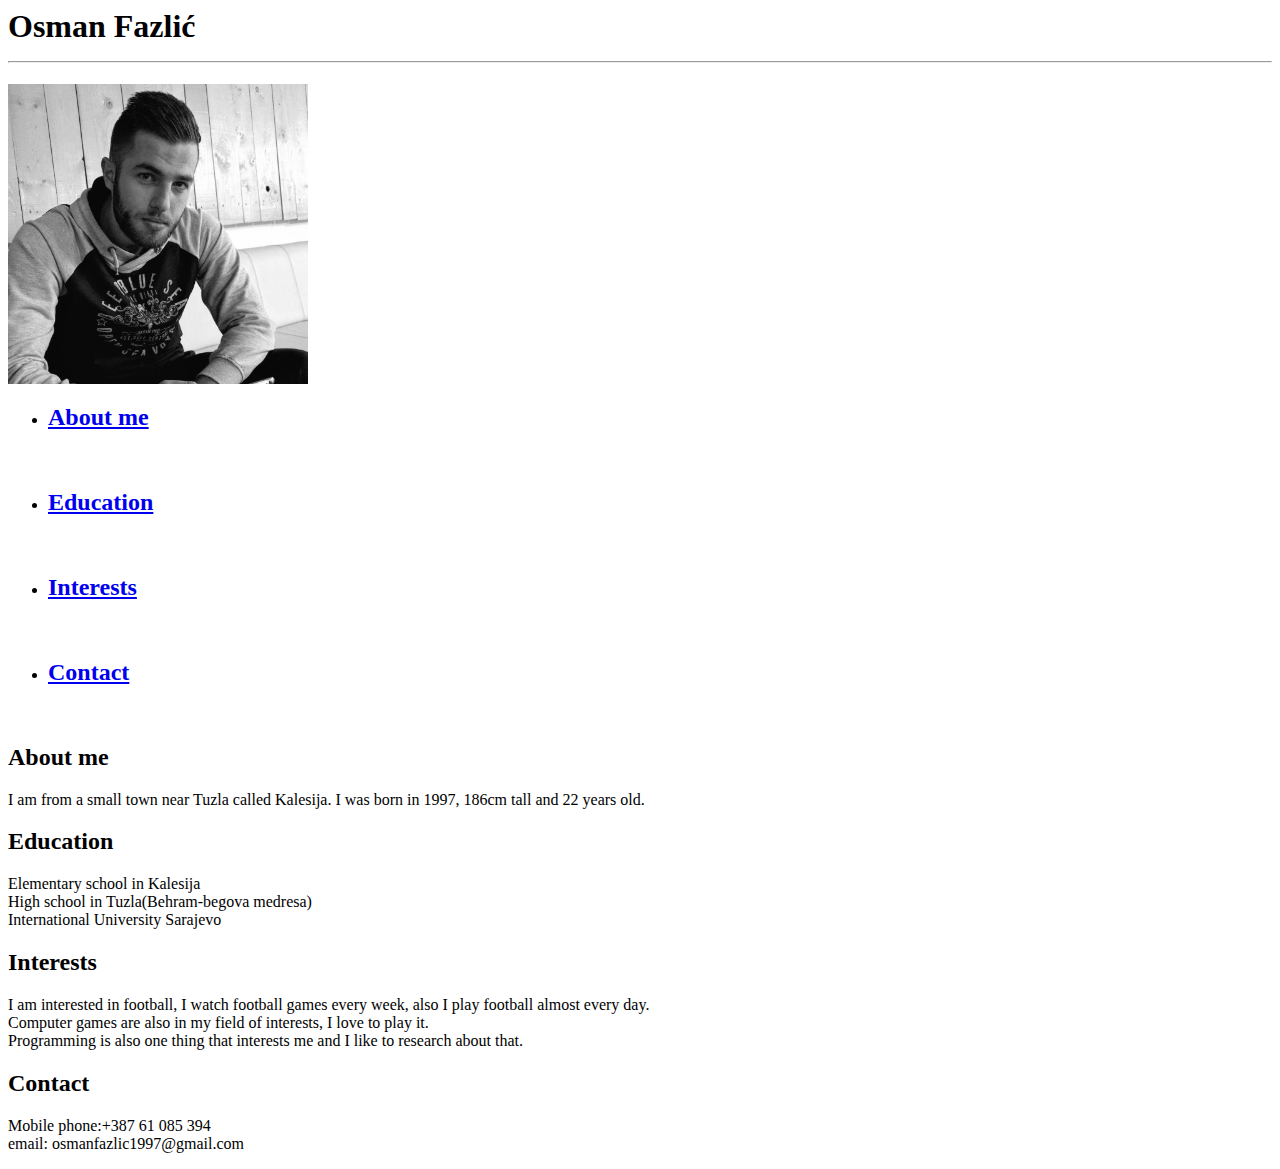
==== index.html @ 454ef1fc "resume" ====
<! DOCTYPE html>
<!-- 
	Name: Osman Fazlić
	Course name: Web Applications Development
	Professor: Ali Almisreb
	Date: October 17th, 2019
 -->
<html>
	<head>
		<title>Osman Fazlić</title>
		

		
	</head>
	<body>
	
		<h1>Osman Fazlić<hr></h1>
		<img src="Osman_slika.jpg" width="300" height="300">
		
		<ul>
			<li><a href="#about me"><h2>About me</h2></a></li><br>
			<li><a href="#education"><h2>Education</h2></a></li><br>
			<li><a href="#interests"><h2>Interests</h2></a></li><br>
			<li><a href="#contact"><h2>Contact</h2></a></li><br>
		</ul>
		
		</p>
		<h2 id="about me"> About me </h2>
        <p>
		I am from a small town near Tuzla called Kalesija. I was born in 1997, 186cm tall and 22 years old. 
		</p>		
		<h2 id="education"> Education </h2> 
		<p> Elementary school in Kalesija<br>
		    High school in Tuzla(Behram-begova medresa)<br>
			International University Sarajevo<br>
		</p>
		<h2 id="interests"> Interests </h2> 
			<p> I am interested in football, I watch football games every week, also I play football almost every day.<br>
			    Computer games are also in my field of interests, I love to play it.<br>
				Programming is also one thing that interests me and I like to research about that.
			</p>
		<h2 id="contact"> Contact </h2>
            <p>Mobile phone:+387 61 085 394<br>
               email: osmanfazlic1997@gmail.com
            </p>			   
	</body>
</html>
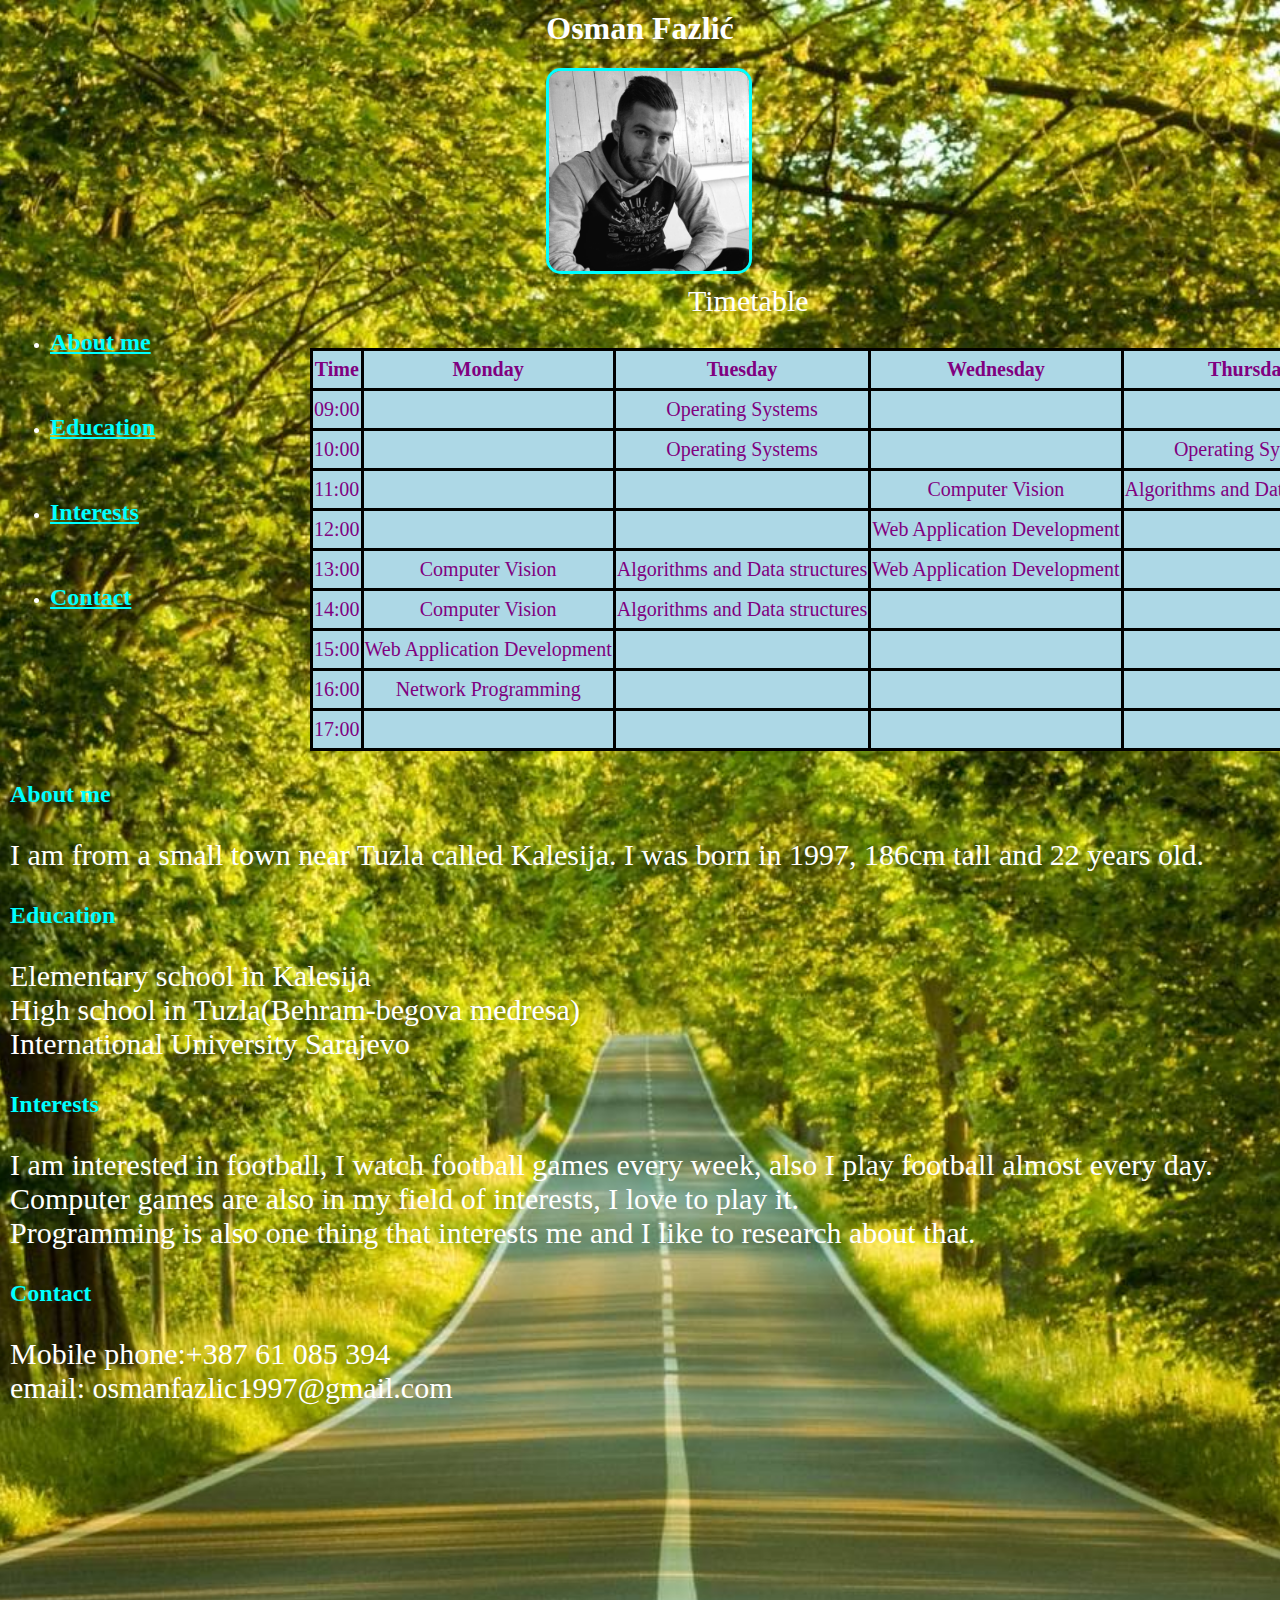
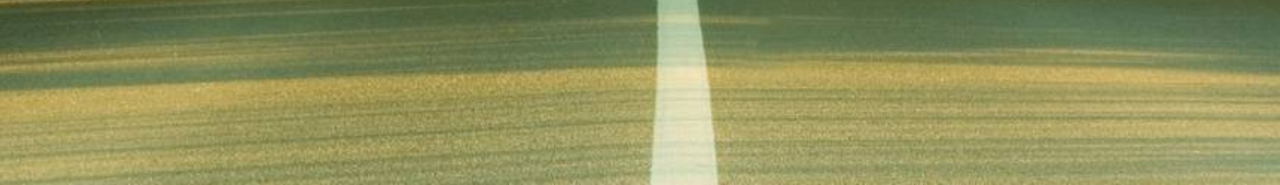
==== commit 2ee2e7b5: "CSS progress" ====
--- a/index.html
+++ b/index.html
@@ -3,28 +3,114 @@
 	Name: Osman Fazlić
 	Course name: Web Applications Development
 	Professor: Ali Almisreb
-	Date: October 17th, 2019
+	Date: October 17td, 2019
  -->
 <html>
 	<head>
 		<title>Osman Fazlić</title>
-		
-
-		
+		<link href="os.css" type="text/css" rel="stylesheet">	
 	</head>
 	<body>
 	
-		<h1>Osman Fazlić<hr></h1>
-		<img src="Osman_slika.jpg" width="300" height="300">
+		<h1>Osman Fazlić</h1>
+		<img class='photo' src="Osman_slika.jpg" widtd="300" height="300"/>
 		
-		<ul>
-			<li><a href="#about me"><h2>About me</h2></a></li><br>
-			<li><a href="#education"><h2>Education</h2></a></li><br>
-			<li><a href="#interests"><h2>Interests</h2></a></li><br>
-			<li><a href="#contact"><h2>Contact</h2></a></li><br>
-		</ul>
+		<div class="navigation">
+			<ul>
+				<li><a href="#about me"><h2>About me</h2></a></li><br>
+				<li><a href="#education"><h2>Education</h2></a></li><br>
+				<li><a href="#interests"><h2>Interests</h2></a></li><br>
+				<li><a href="#contact"><h2>Contact</h2></a></li><br>
+			</ul>
+		</div>
 		
-		</p>
+		<div class="timetable">
+		<p>Timetable</p>
+		<table>
+			<tr>
+				<th>Time</th>
+				<th>Monday</th>
+				<th>Tuesday</th>
+				<th>Wednesday</th>
+				<th>Thursday</th>
+				<th>Friday</th>
+			</tr>
+			<tr>
+				<td>09:00</td>
+				<td></td>
+				<td>Operating Systems</td>
+				<td></td>
+				<td></td>
+				<td></td>
+			</tr>
+			<tr>
+				<td>10:00</td>
+				<td></td>
+				<td>Operating Systems</td>
+				<td></td>
+				<td>Operating Systems</td>
+				<td></td>
+			</tr>
+			<tr>
+				<td>11:00</td>
+				<td></td>
+				<td></td>
+				<td>Computer Vision</td>
+				<td>Algorithms and Data structures</td>
+				<td></td>
+			</tr>
+			<tr>
+				<td>12:00</td>
+				<td></td>
+				<td></td>
+				<td>Web Application Development</td>
+				<td></td>
+				<td></td>
+			</tr>
+			<tr>
+				<td>13:00</td>
+				<td>Computer Vision</td>
+				<td>Algorithms and Data structures</td>
+				<td>Web Application Development</td>
+				<td></td>
+				<td></td>
+			</tr>
+			<tr>
+				<td>14:00</td>
+				<td>Computer Vision</td>
+				<td>Algorithms and Data structures</td>
+				<td></td>
+				<td></td>
+				<td></td>
+			</tr>
+			<tr>
+				<td>15:00</td>
+				<td>Web Application Development</td>
+				<td></td>
+				<td></td>
+				<td></td>
+				<td></td>
+			</tr>
+			<tr>
+				<td>16:00</td>
+				<td>Network Programming</td>
+				<td></td>
+				<td></td>
+				<td></td>
+				<td></td>
+			</tr>
+			<tr>
+				<td>17:00</td>
+				<td></td>
+				<td></td>
+				<td></td>
+				<td></td>
+				<td></td>
+			</tr>
+		</table>
+		</div>
+
+		<div class="text">
 		<h2 id="about me"> About me </h2>
         <p>
 		I am from a small town near Tuzla called Kalesija. I was born in 1997, 186cm tall and 22 years old. 
@@ -42,6 +128,8 @@
 		<h2 id="contact"> Contact </h2>
             <p>Mobile phone:+387 61 085 394<br>
                email: osmanfazlic1997@gmail.com
-            </p>			   
+            </p>
+		</div>
+				
 	</body>
 </html>--- a/os.css
+++ b/os.css
@@ -0,0 +1,72 @@
+body {
+	background-image: url('427852.jpg') ;
+	background-repeat: no-repeat;
+	background-position: center;
+	background-size: cover;
+	margin: 10px;
+
+	font-family: Magneto;
+	color: white;
+
+}
+h1 {
+	text-align: center;
+}
+a, h2 {
+	color: cyan;
+}
+p {
+	font-size: 30px;
+	font-family:Harlow Solid Italic;
+	color:white;
+}
+table, tr, td, th {
+	background-color: lightBlue;
+	border:3px solid black;
+	border-collapse: collapse;
+	color: purple;
+	font-size: 20px;
+	font-family: Times New Roman;
+	text-align: center;
+}
+th, td {
+	height: 40px;
+}
+/*************************************/
+.navigation {
+	display: inline;
+	position: relative;
+	width: 30%;
+	top: 35px;
+}
+.timetable {
+	position: relative;
+	display: inline;
+	top: -360px;
+	left: 300px;
+}
+.timetable>p{
+	text-indent: 30%;
+}
+.text {
+	position: relative;
+	top: -350px;
+}
+a:hover {
+  color: blue;
+}
+/*************************************/
+.photo {
+	border: 3px solid cyan;
+	border-radius: 15px;
+	position: relative;
+	left:42.5%;
+	width: 200px;
+	height: 200px;
+}
+.photo:hover {
+	width: 400px;
+	height: 400px;
+	left: 36%;
+}
+	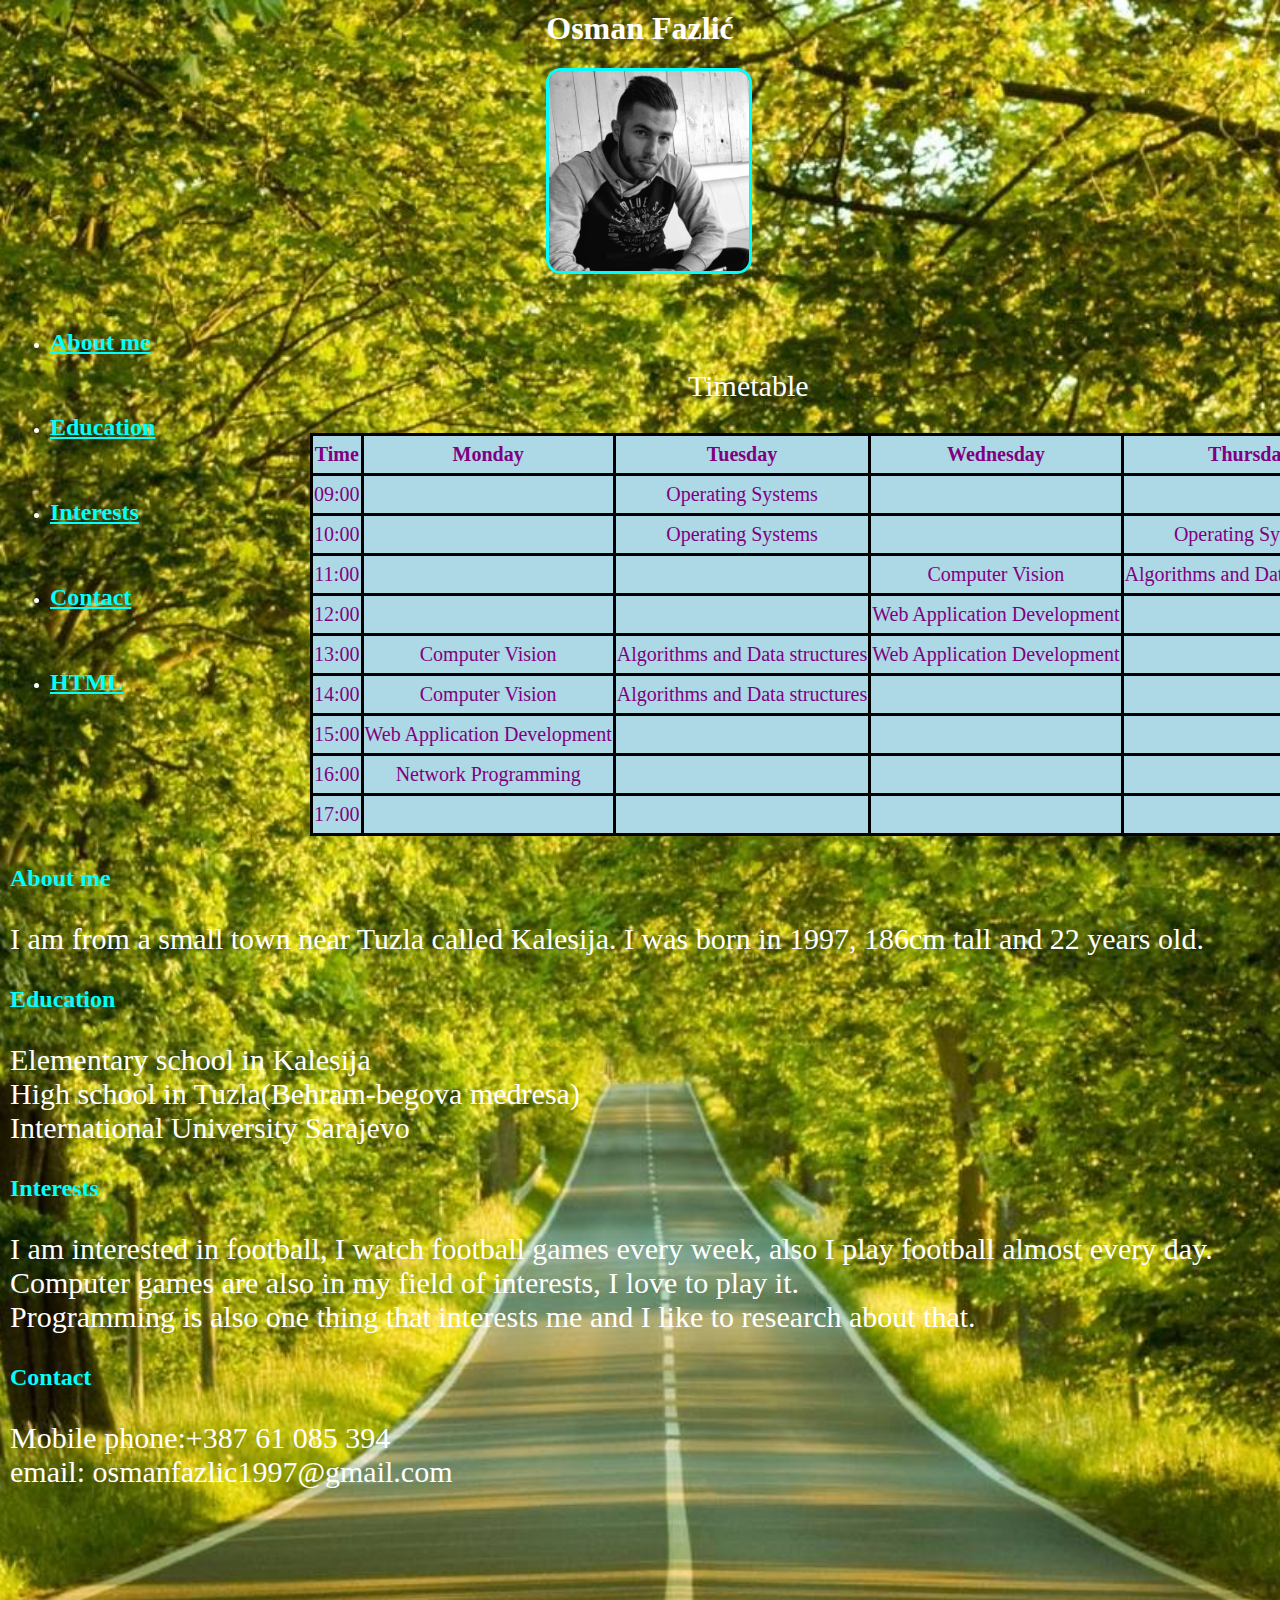
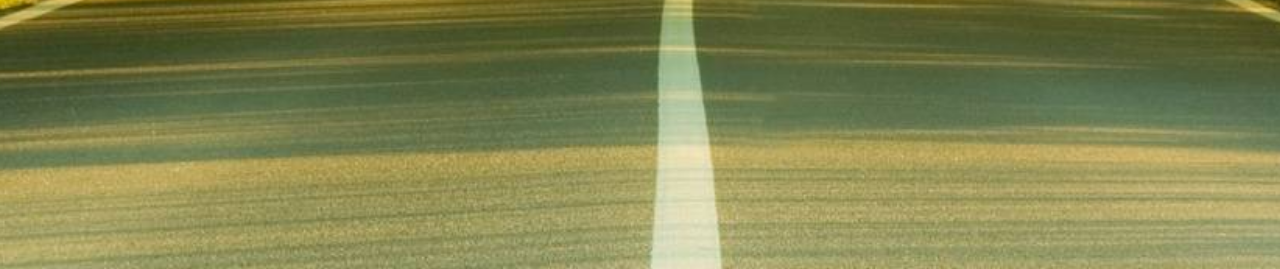
==== commit 6686d983: "Update index.html" ====
--- a/index.html
+++ b/index.html
@@ -21,6 +21,7 @@
 				<li><a href="#education"><h2>Education</h2></a></li><br>
 				<li><a href="#interests"><h2>Interests</h2></a></li><br>
 				<li><a href="#contact"><h2>Contact</h2></a></li><br>
+				<li><a href="https://osman97.github.io/prvi.html"><h2>HTML</h2></a></li><br>
 			</ul>
 		</div>
 		
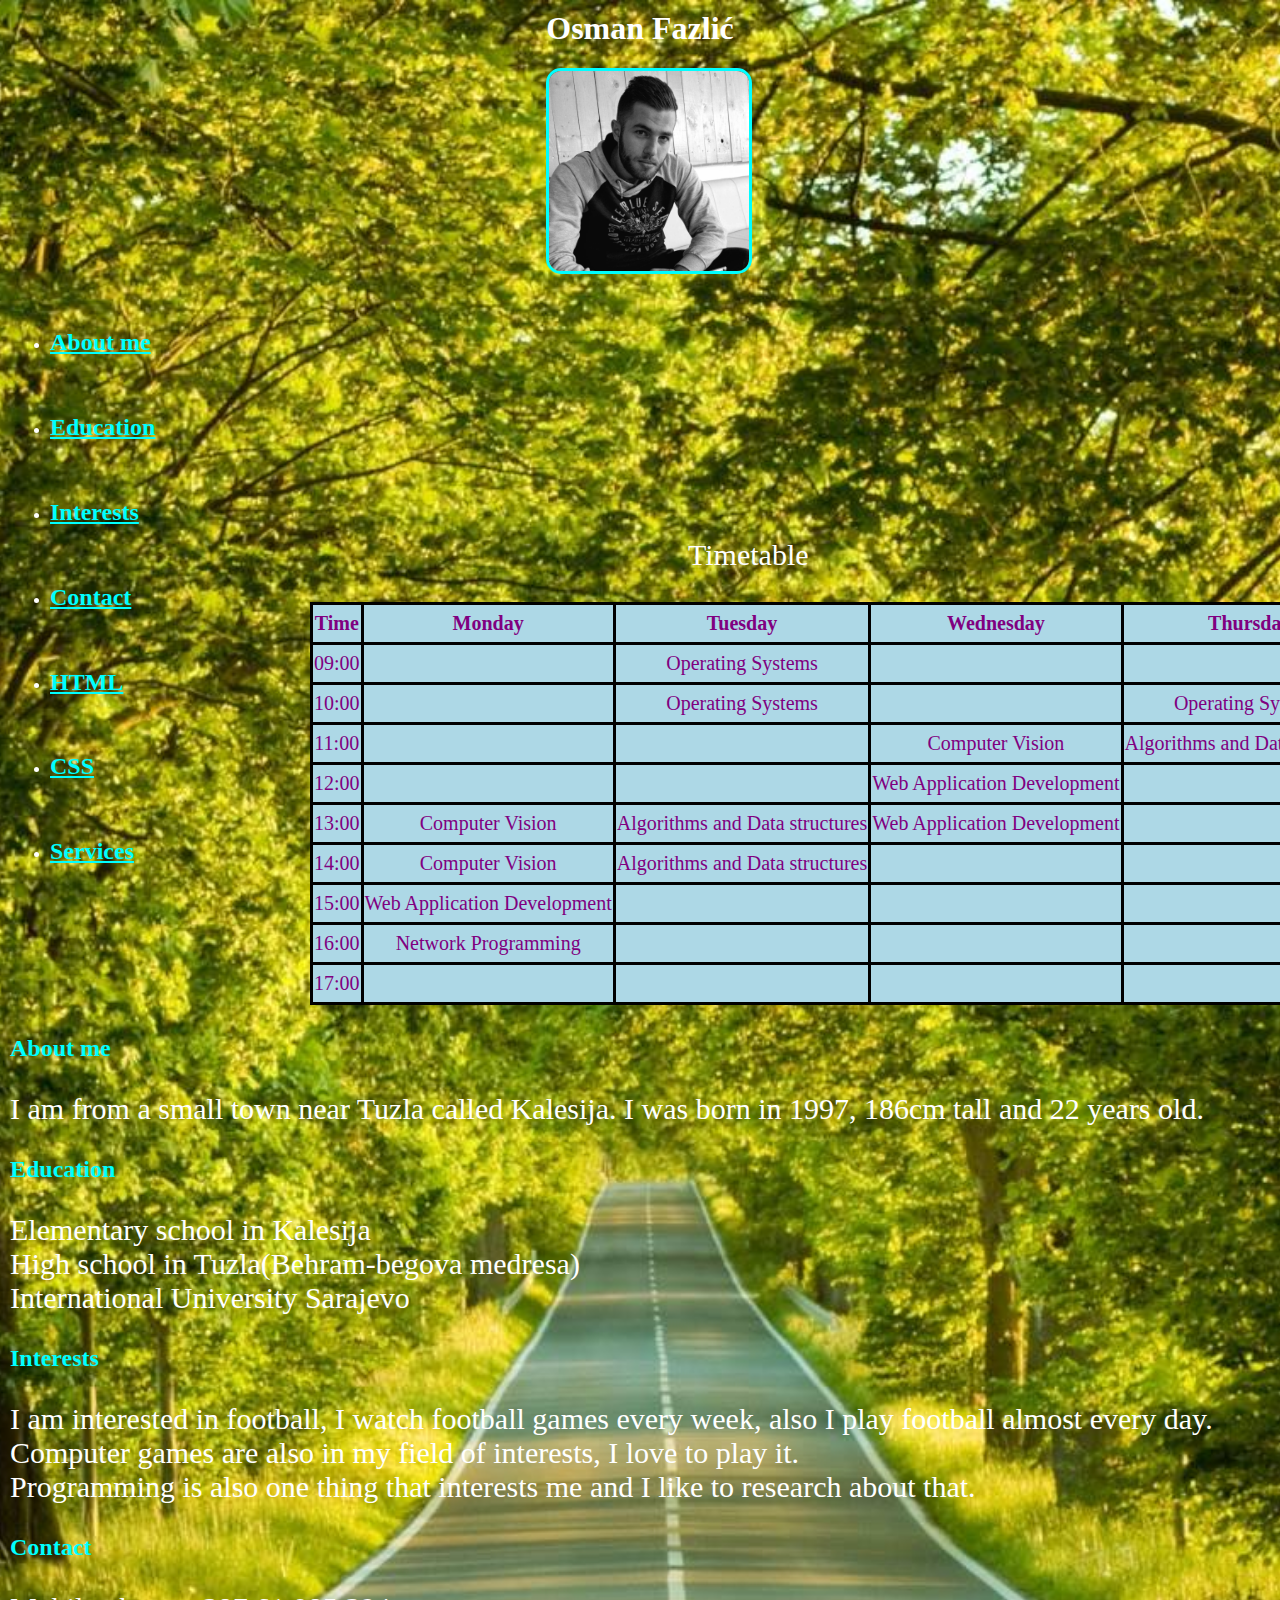
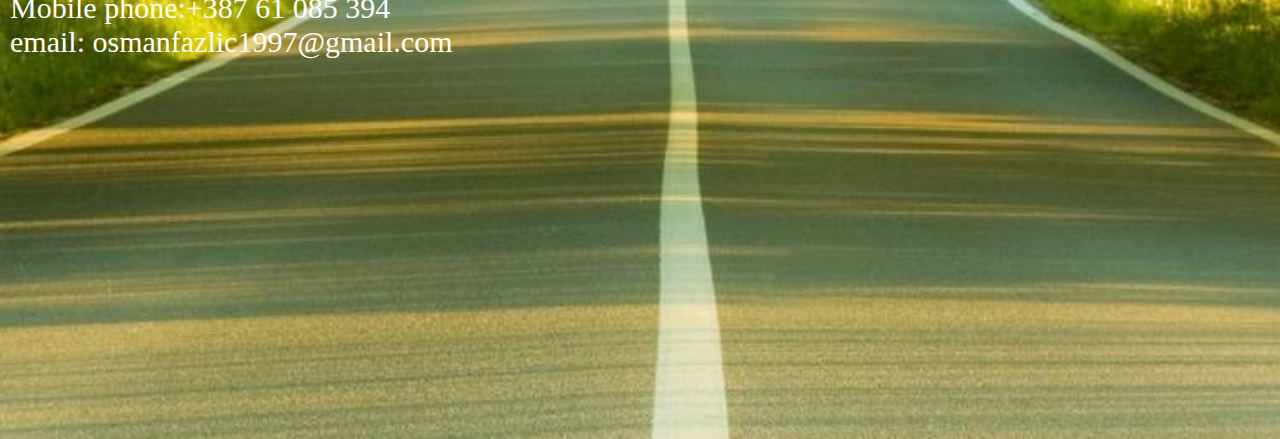
==== commit fd23def2: "Update index.html" ====
--- a/index.html
+++ b/index.html
@@ -3,7 +3,7 @@
 	Name: Osman Fazlić
 	Course name: Web Applications Development
 	Professor: Ali Almisreb
-	Date: October 17td, 2019
+	Date: December 15th, 2019
  -->
 <html>
 	<head>
@@ -21,7 +21,9 @@
 				<li><a href="#education"><h2>Education</h2></a></li><br>
 				<li><a href="#interests"><h2>Interests</h2></a></li><br>
 				<li><a href="#contact"><h2>Contact</h2></a></li><br>
-				<li><a href="https://osman97.github.io/prvi.html"><h2>HTML</h2></a></li><br>
+				<li><a href="https://osman97.github.io/prvi.html" target="_blank"><h2>HTML</h2></a></li><br>
+				<li><a href="https://osman97.github.io/drugi.html" target="_blank"><h2>CSS</h2></a></li><br>
+				<li><a href="https://osman97.github.io/calculatorOsman.html" target="_blank"><h2>Services</h2></a></li><br>			
 			</ul>
 		</div>
 		
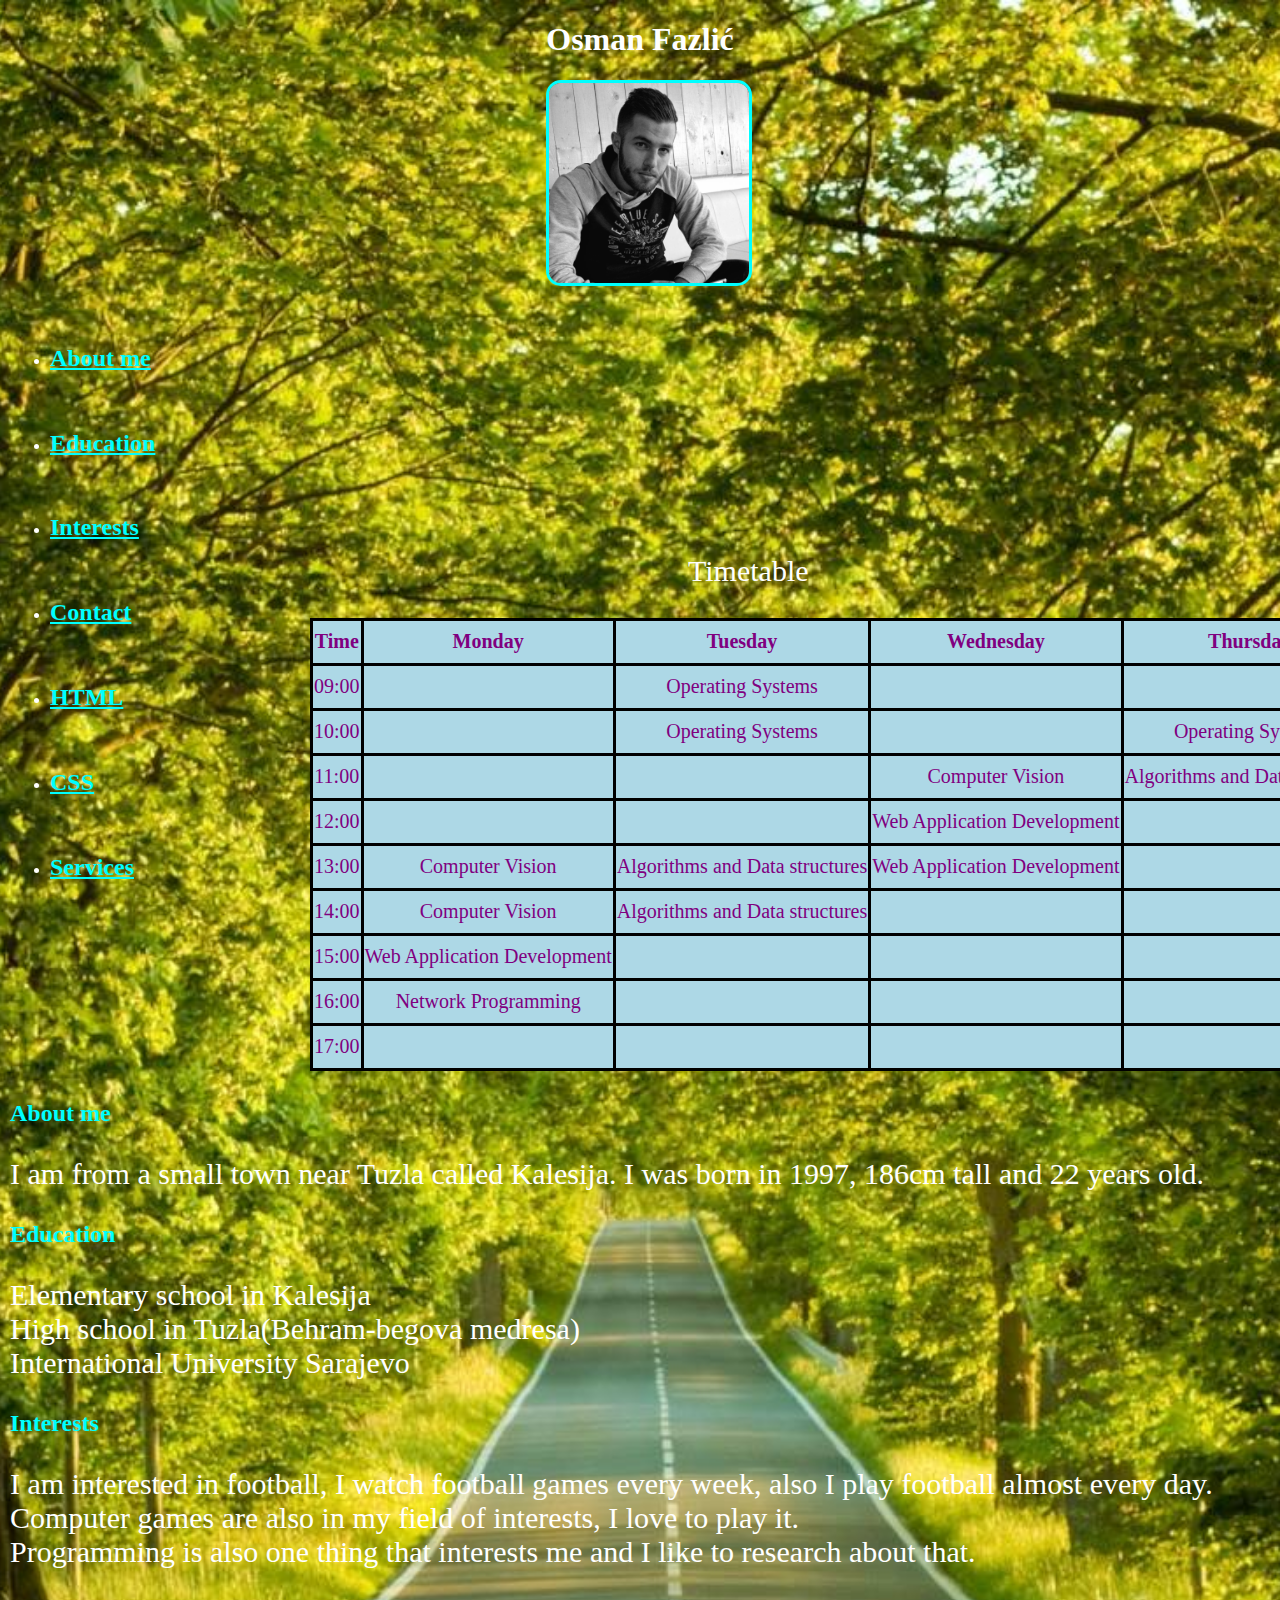
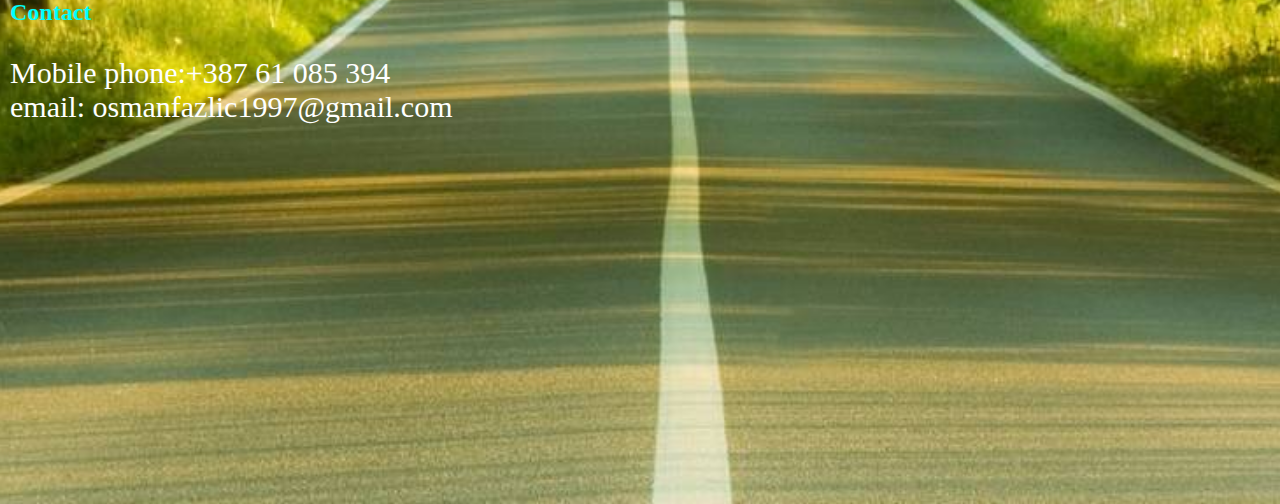
==== commit a7577097: "Update index.html" ====
--- a/index.html
+++ b/index.html
@@ -1,4 +1,4 @@
-<! DOCTYPE html>
+<!DOCTYPE html>
 <!-- 
 	Name: Osman Fazlić
 	Course name: Web Applications Development
